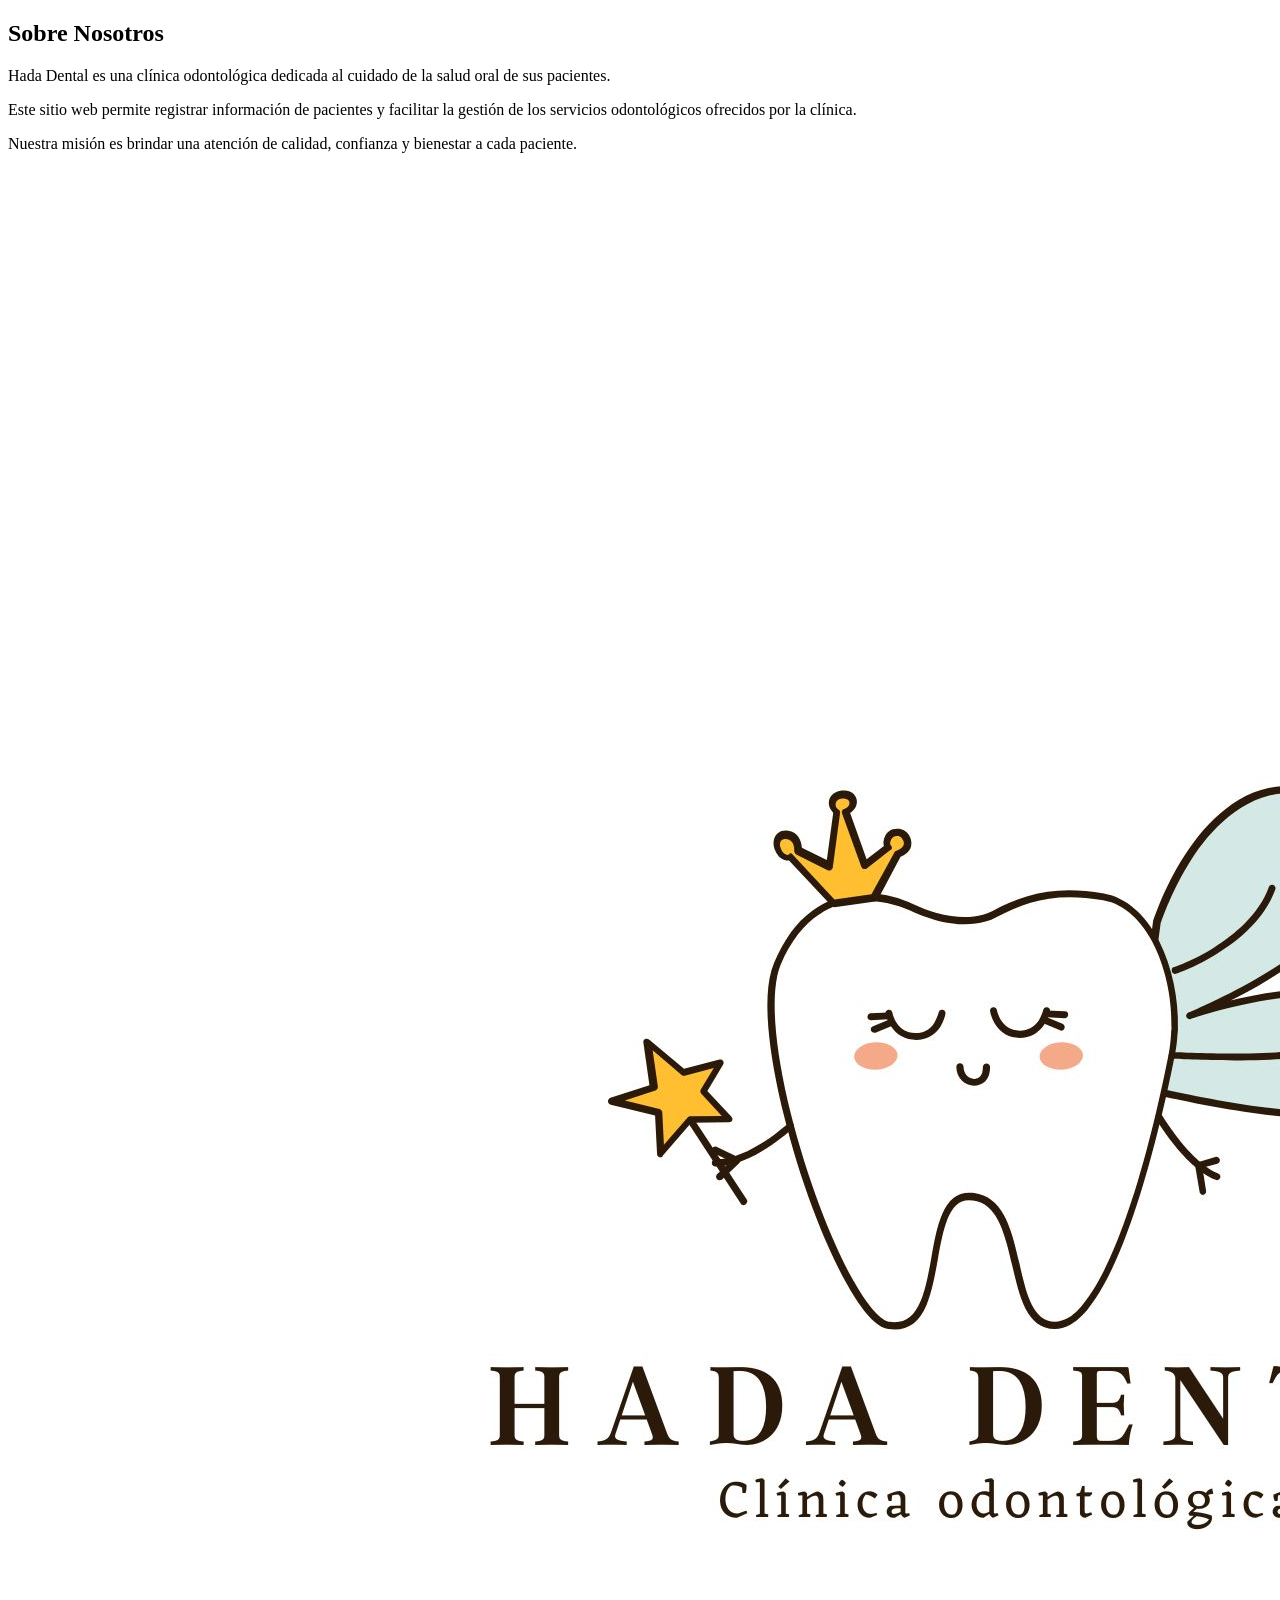
==== about.html @ bfdab43d "about y logo" ====
<!DOCTYPE html>
<html lang="es">


    <head>
        <meta charset="UTF-8">
        <meta name="viewport" content="width=device-width, initial-scale=1.0">
        <meta name="author" content="Sofía Giraldo López y Sara Isabel Suarez Londoño">
        <meta name="description" content="Sistema de registro de pacientes para clínica odontológica.">
        <title>Acerca de - Hada Dental</title>
    </head>


    <body>

        <section class="about-section">
            <h2>Sobre Nosotros</h2>
            <p>Hada Dental es una clínica odontológica dedicada al cuidado de la salud oral de sus pacientes.</p>
            <p>Este sitio web permite registrar información de pacientes y facilitar la gestión de los servicios odontológicos ofrecidos por la clínica.</p>
            <p>Nuestra misión es brindar una atención de calidad, confianza y bienestar a cada paciente.</p>
            <img src="logo_hada_dental.jpg" alt="Logo de Hada Dental">
        </section>


    </body>


</html>
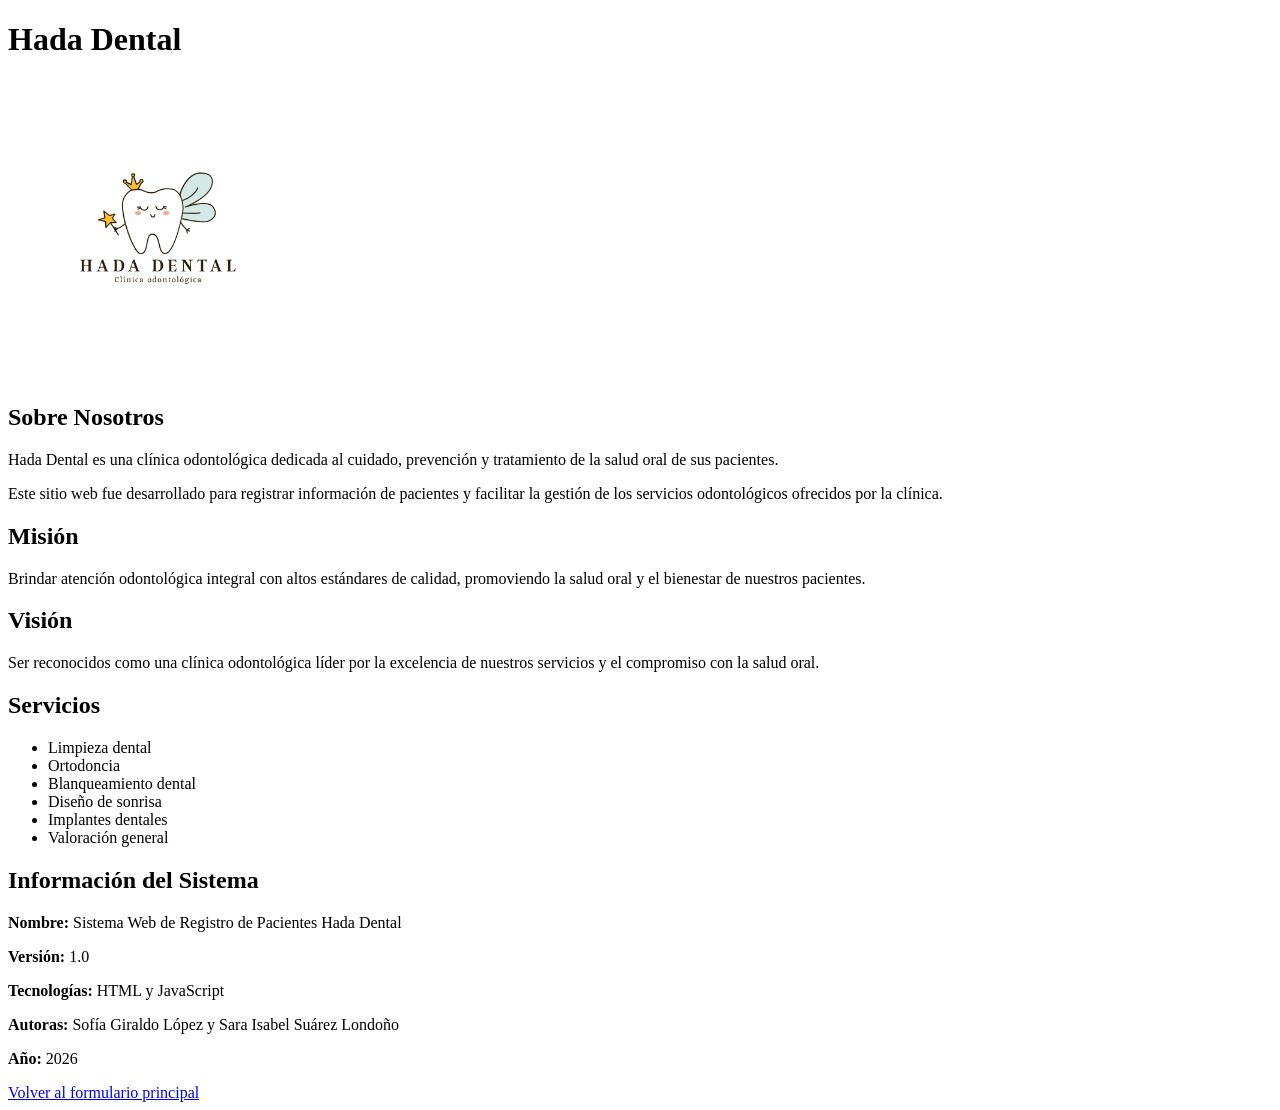
==== commit 86b5c4a9: ""Se agrega index y about del proyecto"" ====
--- a/about.html
+++ b/about.html
@@ -1,28 +1,62 @@
 <!DOCTYPE html>
 <html lang="es">
 
+<head>
+<meta name="viewport" content="width=device-width, initial-scale=1.0">
+<meta name="author" content="Sofía Giraldo López y Sara Isabel Suárez Londoño">
+<meta name="description" content="Sistema de registro de pacientes para la clínica odontológica Hada Dental">
+<title>Acerca de - Hada Dental</title>
+</head>
 
-    <head>
-        <meta charset="UTF-8">
-        <meta name="viewport" content="width=device-width, initial-scale=1.0">
-        <meta name="author" content="Sofía Giraldo López y Sara Isabel Suarez Londoño">
-        <meta name="description" content="Sistema de registro de pacientes para clínica odontológica.">
-        <title>Acerca de - Hada Dental</title>
-    </head>
+<body>
 
+<h1>Hada Dental</h1>
 
-    <body>
+<img src="logo_hada_dental.jpg" alt="Logo de Hada Dental" width="300">
 
-        <section class="about-section">
-            <h2>Sobre Nosotros</h2>
-            <p>Hada Dental es una clínica odontológica dedicada al cuidado de la salud oral de sus pacientes.</p>
-            <p>Este sitio web permite registrar información de pacientes y facilitar la gestión de los servicios odontológicos ofrecidos por la clínica.</p>
-            <p>Nuestra misión es brindar una atención de calidad, confianza y bienestar a cada paciente.</p>
-            <img src="logo_hada_dental.jpg" alt="Logo de Hada Dental">
-        </section>
+<h2>Sobre Nosotros</h2>
 
+<p>
+Hada Dental es una clínica odontológica dedicada al cuidado, prevención y tratamiento de la salud oral de sus pacientes.
+</p>
 
-    </body>
+<p>
+Este sitio web fue desarrollado para registrar información de pacientes y facilitar la gestión de los servicios odontológicos ofrecidos por la clínica.
+</p>
 
+<h2>Misión</h2>
+
+<p>
+Brindar atención odontológica integral con altos estándares de calidad, promoviendo la salud oral y el bienestar de nuestros pacientes.
+</p>
+
+<h2>Visión</h2>
+
+<p>
+Ser reconocidos como una clínica odontológica líder por la excelencia de nuestros servicios y el compromiso con la salud oral.
+</p>
+
+<h2>Servicios</h2>
+
+<ul>
+<li>Limpieza dental</li>
+<li>Ortodoncia</li>
+<li>Blanqueamiento dental</li>
+<li>Diseño de sonrisa</li>
+<li>Implantes dentales</li>
+<li>Valoración general</li>
+</ul>
+
+<h2>Información del Sistema</h2>
+
+<p><strong>Nombre:</strong> Sistema Web de Registro de Pacientes Hada Dental</p>
+<p><strong>Versión:</strong> 1.0</p>
+<p><strong>Tecnologías:</strong> HTML y JavaScript</p>
+<p><strong>Autoras:</strong> Sofía Giraldo López y Sara Isabel Suárez Londoño</p>
+<p><strong>Año:</strong> 2026</p>
+
+<a href="index.html">Volver al formulario principal</a>
+
+</body>
 
 </html>
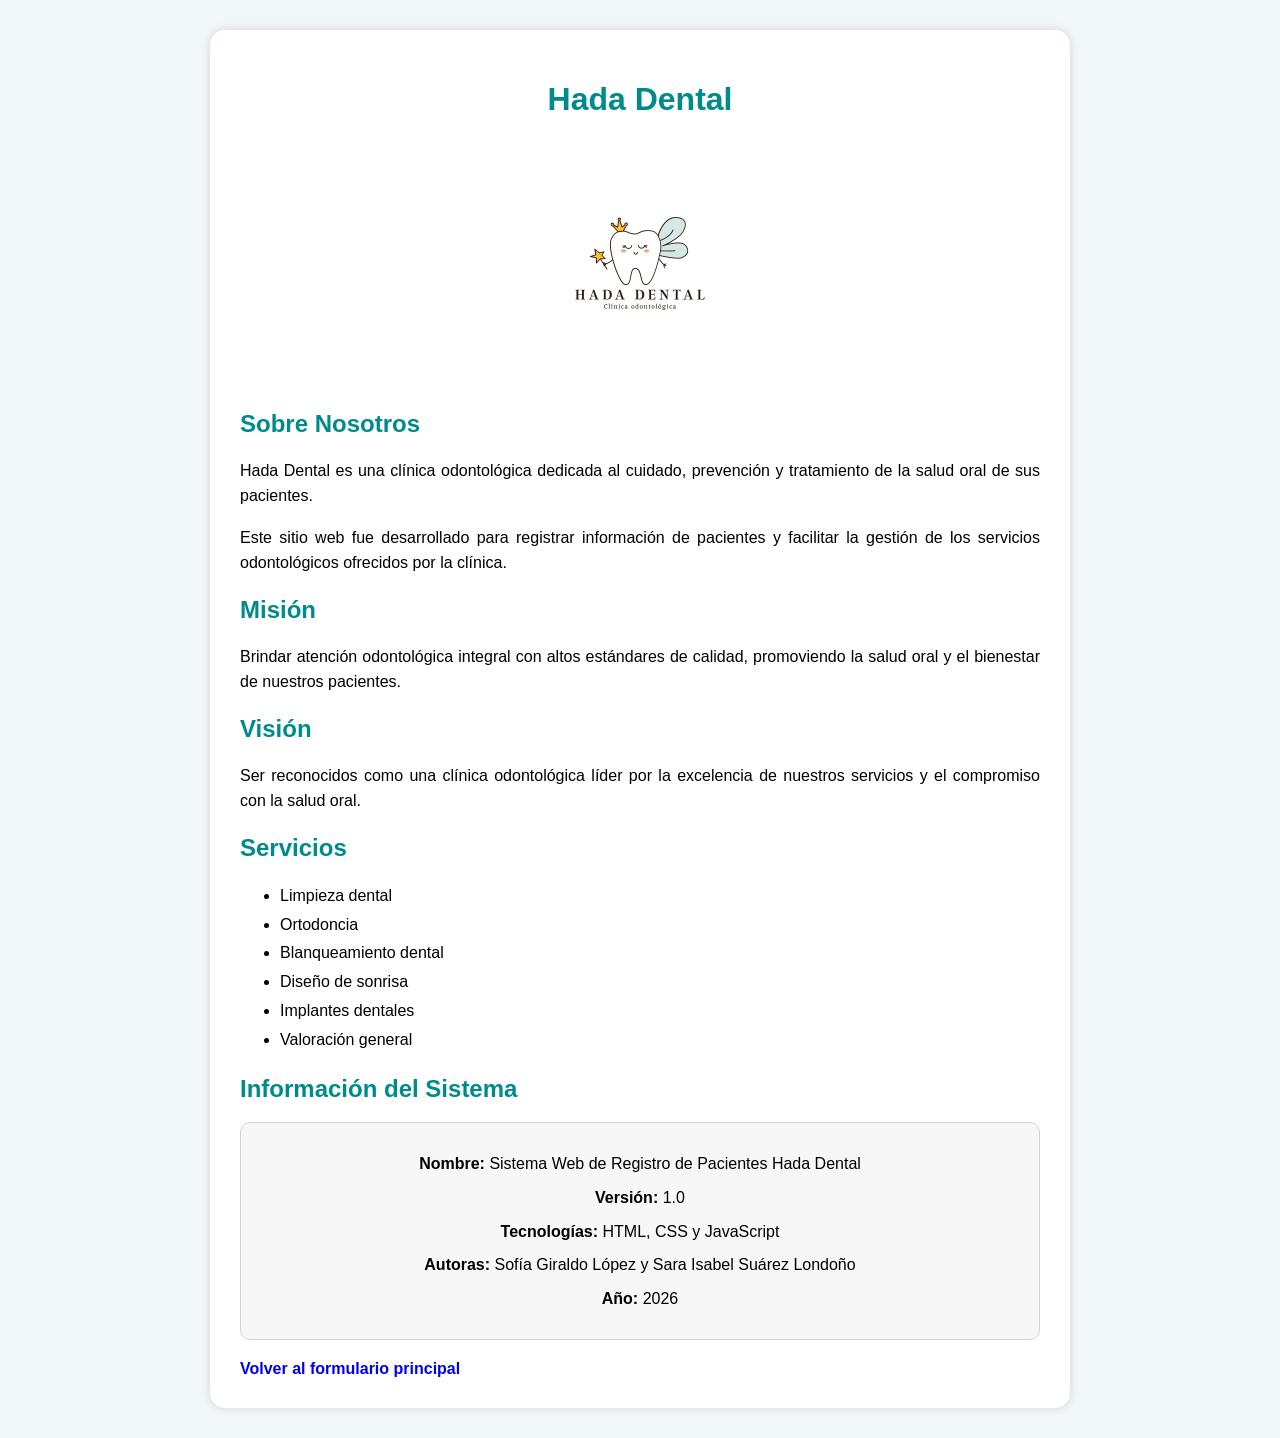
==== commit ab7fd09a: "Estilo mejorado" ====
--- a/about.html
+++ b/about.html
@@ -5,57 +5,70 @@
 <meta name="viewport" content="width=device-width, initial-scale=1.0">
 <meta name="author" content="Sofía Giraldo López y Sara Isabel Suárez Londoño">
 <meta name="description" content="Sistema de registro de pacientes para la clínica odontológica Hada Dental">
+
+<link rel="stylesheet" href="style.css">
+
 <title>Acerca de - Hada Dental</title>
 </head>
 
 <body>
 
-<h1>Hada Dental</h1>
+    <div class="contenedor-about">
 
-<img src="logo_hada_dental.jpg" alt="Logo de Hada Dental" width="300">
+        <h1>Hada Dental</h1>
 
-<h2>Sobre Nosotros</h2>
+        <img class="logo-about"
+        src="images/logo_hada_dental.jpg" 
+        alt="Logo de Hada Dental">
 
-<p>
-Hada Dental es una clínica odontológica dedicada al cuidado, prevención y tratamiento de la salud oral de sus pacientes.
-</p>
+        <h2>Sobre Nosotros</h2>
 
-<p>
-Este sitio web fue desarrollado para registrar información de pacientes y facilitar la gestión de los servicios odontológicos ofrecidos por la clínica.
-</p>
+        <p>
+            Hada Dental es una clínica odontológica dedicada al cuidado, prevención y tratamiento de la salud oral de sus pacientes.
+        </p>
 
-<h2>Misión</h2>
+        <p>
+            Este sitio web fue desarrollado para registrar información de pacientes y facilitar la gestión de los servicios odontológicos ofrecidos por la clínica.
+        </p>
 
-<p>
-Brindar atención odontológica integral con altos estándares de calidad, promoviendo la salud oral y el bienestar de nuestros pacientes.
-</p>
+        <h2>Misión</h2>
 
-<h2>Visión</h2>
+        <p>
+            Brindar atención odontológica integral con altos estándares de calidad, promoviendo la salud oral y el bienestar de nuestros pacientes.
+        </p>
 
-<p>
-Ser reconocidos como una clínica odontológica líder por la excelencia de nuestros servicios y el compromiso con la salud oral.
-</p>
+        <h2>Visión</h2>
 
-<h2>Servicios</h2>
+        <p>
+            Ser reconocidos como una clínica odontológica líder por la excelencia de nuestros servicios y el compromiso con la salud oral.
+        </p>
 
-<ul>
-<li>Limpieza dental</li>
-<li>Ortodoncia</li>
-<li>Blanqueamiento dental</li>
-<li>Diseño de sonrisa</li>
-<li>Implantes dentales</li>
-<li>Valoración general</li>
-</ul>
+        <h2>Servicios</h2>
 
-<h2>Información del Sistema</h2>
+        <ul>
+            <li>Limpieza dental</li>
+            <li>Ortodoncia</li>
+            <li>Blanqueamiento dental</li>
+            <li>Diseño de sonrisa</li>
+            <li>Implantes dentales</li>
+            <li>Valoración general</li>
+        </ul>
 
-<p><strong>Nombre:</strong> Sistema Web de Registro de Pacientes Hada Dental</p>
-<p><strong>Versión:</strong> 1.0</p>
-<p><strong>Tecnologías:</strong> HTML y JavaScript</p>
-<p><strong>Autoras:</strong> Sofía Giraldo López y Sara Isabel Suárez Londoño</p>
-<p><strong>Año:</strong> 2026</p>
+        <h2>Información del Sistema</h2>
 
-<a href="index.html">Volver al formulario principal</a>
+        <div class="info-sistema">
+
+            <p><strong>Nombre:</strong> Sistema Web de Registro de Pacientes Hada Dental</p>
+            <p><strong>Versión:</strong> 1.0</p>
+            <p><strong>Tecnologías:</strong> HTML, CSS y JavaScript</p>
+            <p><strong>Autoras:</strong> Sofía Giraldo López y Sara Isabel Suárez Londoño</p>
+            <p><strong>Año:</strong> 2026</p>
+        
+        </div>
+
+        <a href="index.html">Volver al formulario principal</a>
+    
+    </div>
 
 </body>
 
--- a/style.css
+++ b/style.css
@@ -0,0 +1,193 @@
+body{
+
+    font-family: Arial, sans-serif;
+
+    background-color: #f2f7fa;
+
+    margin: 0;
+
+    padding: 30px;
+
+}
+
+h1{
+
+    text-align: center;
+
+    color: #008b8b;
+
+}
+
+h2{
+
+    color: #008b8b;
+
+}
+
+a{
+
+    text-decoration: none;
+
+}
+
+form{
+
+    width: 700px;
+
+    margin: auto;
+
+    background-color: white;
+
+    padding: 30px;
+
+    border-radius: 15px;
+
+    box-shadow: 0 0 10px lightgray;
+
+}
+
+input[type="text"],
+
+input[type="number"],
+
+input[type="email"],
+
+input[type="password"],
+
+input[type="date"],
+
+input[list],
+
+select,
+
+textarea{
+
+    width: 100%;
+
+    padding: 8px;
+
+    margin-top: 5px;
+
+    margin-bottom: 15px;
+
+    box-sizing: border-box;
+
+}
+
+input[type="radio"],
+
+input[type="checkbox"]{
+
+    width: auto;
+
+    margin-right: 5px;
+
+}
+
+label{
+
+    margin-right: 15px;
+
+}
+
+.encabezado{
+    text-align: center;
+
+    margin-bottom: 20px;
+}
+
+.encabezado p{
+
+    font-size: 18px;
+
+}
+
+.encabezado a{
+
+    text-decoration: none;
+
+    font-weight: bold;
+
+}
+
+.encabezado img{
+
+    width: 120px;
+
+    height: auto;
+
+}
+
+.logo-about{
+
+    display: block;
+
+    width: 250px;
+
+    height: auto;
+
+    margin: auto;
+
+}
+
+.contenedor-about{
+
+    width: 800px;
+
+    margin: auto;
+
+    background-color: white;
+
+    padding: 30px;
+
+    border-radius: 15px;
+
+    box-shadow: 0 0 10px lightgray;
+
+}
+
+.contenedor-about p{
+
+    text-align: justify;
+
+    line-height: 1.6;
+
+}
+
+.contenedor-about ul{
+
+    line-height: 1.8;
+
+}
+
+.info-sistema{
+
+    background-color: #f7f7f7;
+
+    border: 1px solid lightgray;
+
+    border-radius: 10px;
+
+    padding: 20px;
+
+    margin-top: 10px;
+
+}
+
+.info-sistema p{
+
+    text-align: center;
+
+    margin: 8px 0;
+
+}
+
+.contenedor-about a{
+
+    display: inline-block;
+
+    margin-top: 20px;
+
+    font-weight: bold;
+    
+}
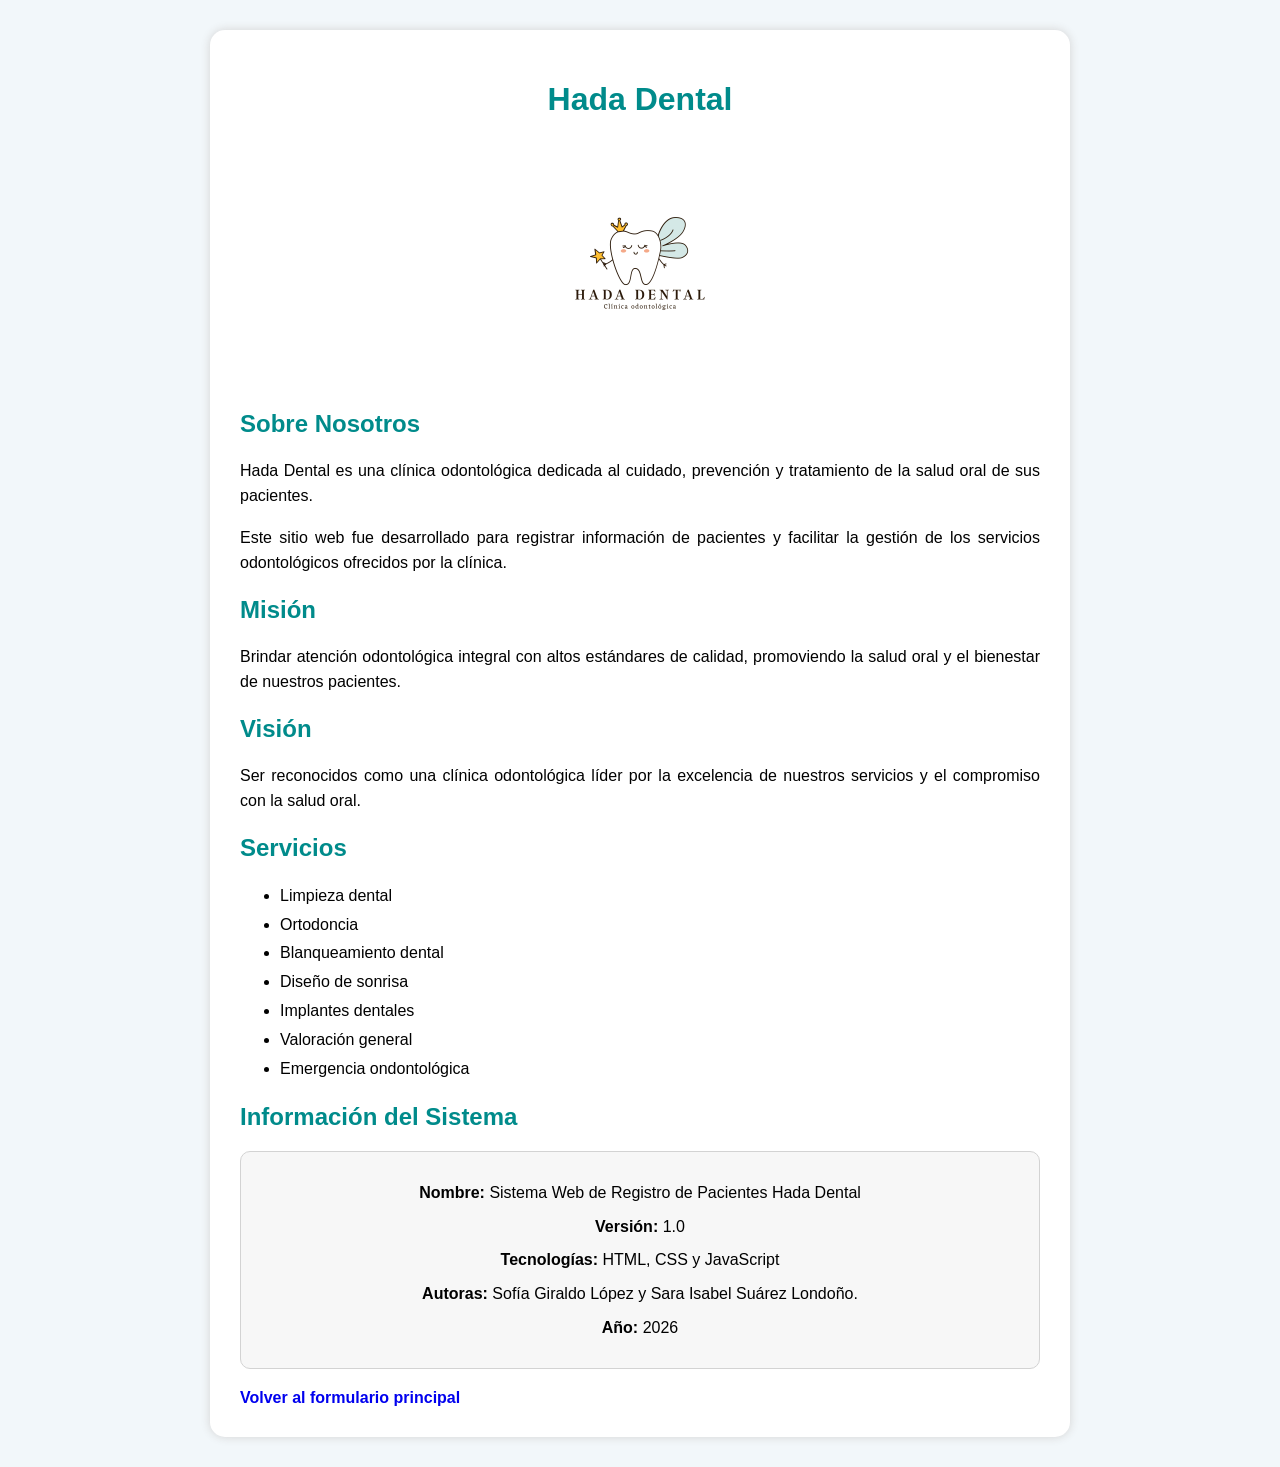
==== commit 21af3b06: "Validación de formulario" ====
--- a/about.html
+++ b/about.html
@@ -52,6 +52,8 @@
             <li>Diseño de sonrisa</li>
             <li>Implantes dentales</li>
             <li>Valoración general</li>
+            <li>Emergencia ondontológica</li>
+
         </ul>
 
         <h2>Información del Sistema</h2>
@@ -61,7 +63,7 @@
             <p><strong>Nombre:</strong> Sistema Web de Registro de Pacientes Hada Dental</p>
             <p><strong>Versión:</strong> 1.0</p>
             <p><strong>Tecnologías:</strong> HTML, CSS y JavaScript</p>
-            <p><strong>Autoras:</strong> Sofía Giraldo López y Sara Isabel Suárez Londoño</p>
+            <p><strong>Autoras:</strong> Sofía Giraldo López y Sara Isabel Suárez Londoño.</p>
             <p><strong>Año:</strong> 2026</p>
         
         </div>
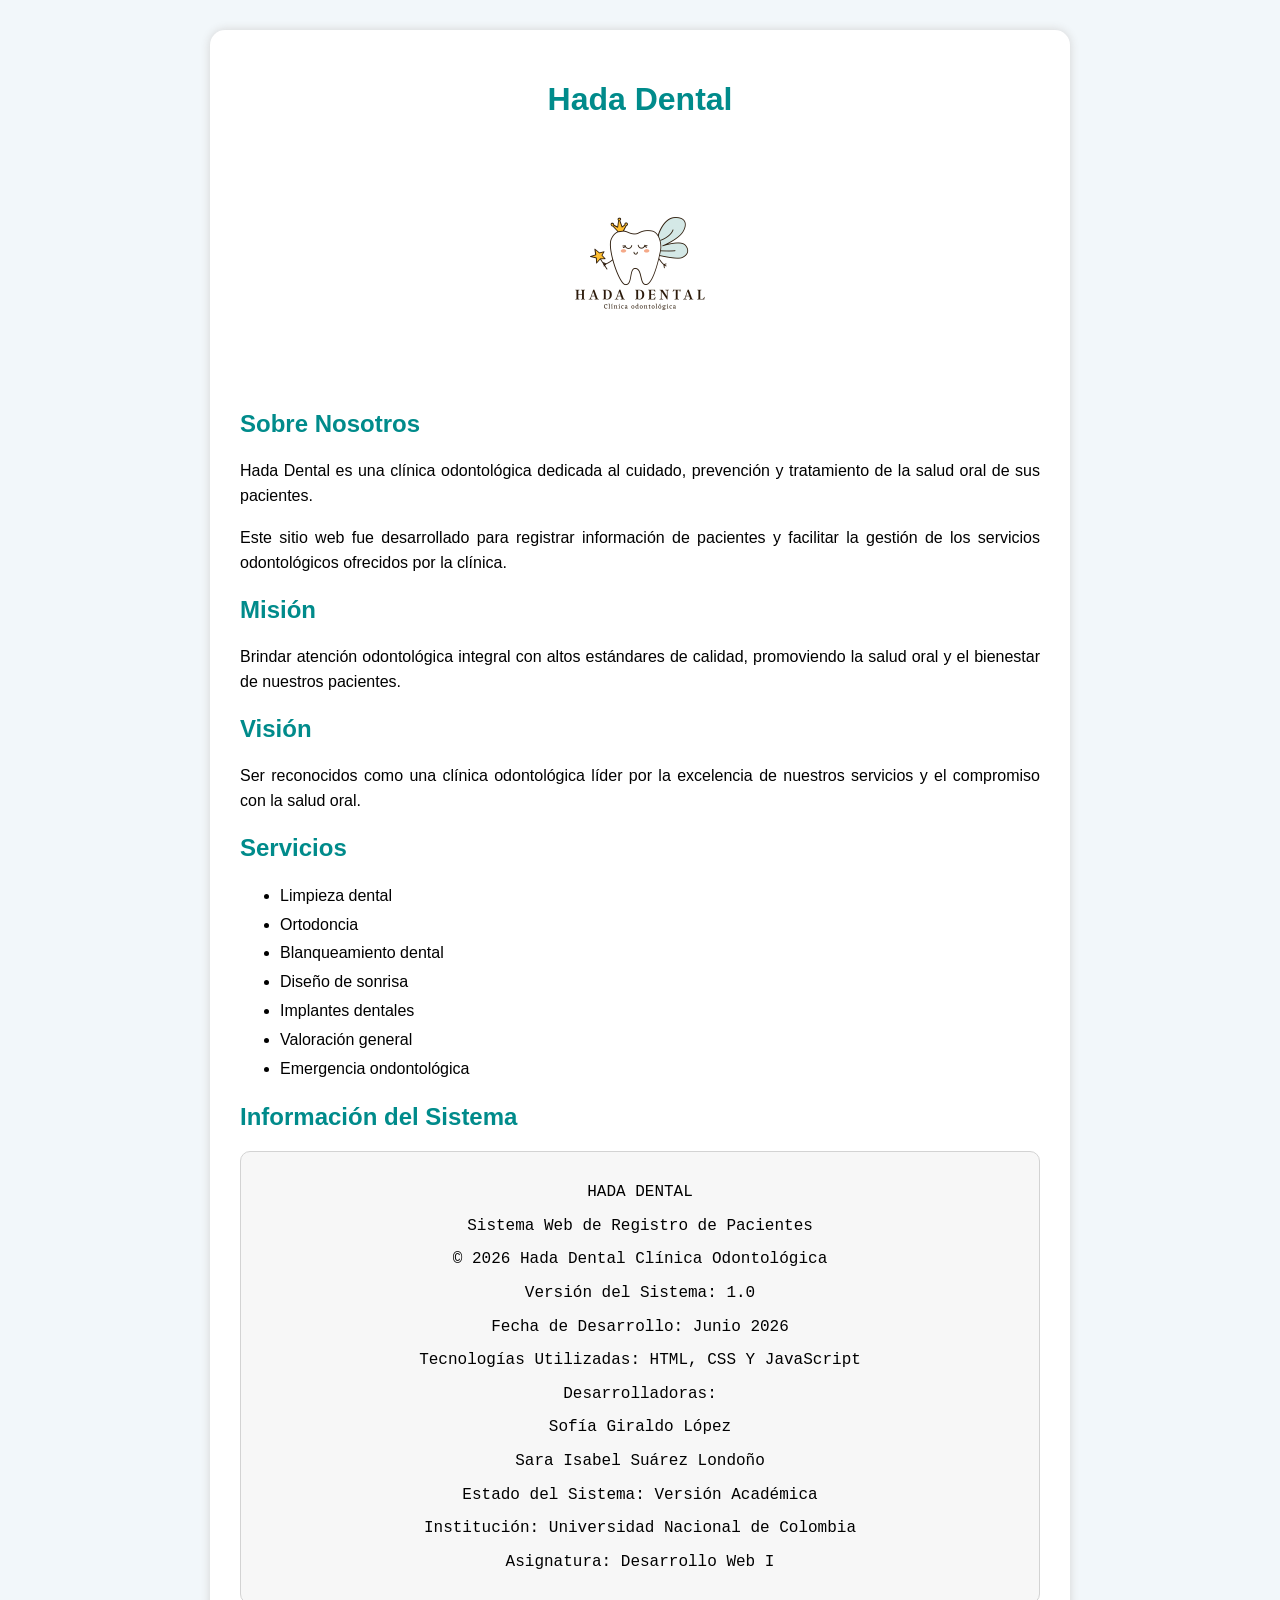
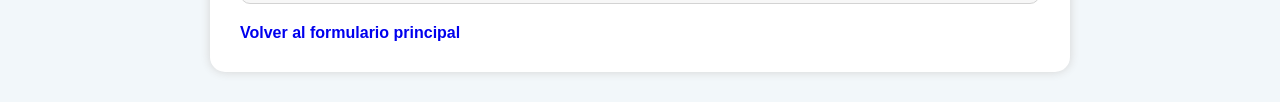
==== commit e18aba03: "Información del sistema mejorado" ====
--- a/about.html
+++ b/about.html
@@ -60,12 +60,23 @@
 
         <div class="info-sistema">
 
-            <p><strong>Nombre:</strong> Sistema Web de Registro de Pacientes Hada Dental</p>
-            <p><strong>Versión:</strong> 1.0</p>
-            <p><strong>Tecnologías:</strong> HTML, CSS y JavaScript</p>
-            <p><strong>Autoras:</strong> Sofía Giraldo López y Sara Isabel Suárez Londoño.</p>
-            <p><strong>Año:</strong> 2026</p>
-        
+            <p>HADA DENTAL</p>
+            <p>Sistema Web de Registro de Pacientes</p>
+            <p>© 2026 Hada Dental Clínica Odontológica</p>
+            <p>Versión del Sistema: 1.0</p>
+            <p>Fecha de Desarrollo: Junio 2026</p>
+            <p>Tecnologías Utilizadas: HTML, CSS Y JavaScript</p>
+
+            <p>Desarrolladoras:</p>
+            <p class="desarrolladoras">Sofía Giraldo López</p>
+            <p class="desarrolladoras">Sara Isabel Suárez Londoño</p>
+
+            <p>Estado del Sistema: Versión Académica</p>
+
+            <p>Institución: Universidad Nacional de Colombia</p>
+
+            <p>Asignatura: Desarrollo Web I</p>
+
         </div>
 
         <a href="index.html">Volver al formulario principal</a>
--- a/style.css
+++ b/style.css
@@ -161,6 +161,8 @@
 }
 
 .info-sistema{
+
+    font-family: 'Courier New', Courier, monospace;
 
     background-color: #f7f7f7;
 
@@ -190,4 +192,43 @@
 
     font-weight: bold;
     
+}
+
+
+
+#resumen_paciente{
+
+    width: 700px;
+    margin: 30px auto;
+
+}
+
+#resumen_paciente h2{
+
+    text-align: center;
+    color: #008b8b;
+
+}
+
+#resumen_paciente p{
+
+    background-color: white;
+    padding: 10px;
+    margin: 6px 0;
+    border-left: 5px solid #008b8b;
+    border-radius: 5px;
+    box-shadow: 0 0 5px lightgray;
+
+}
+
+#resumen_paciente strong{
+
+    color: #008b8b;
+
+}
+
+.desarrolladoras p{
+
+    margin: 1px 0;
+
 }
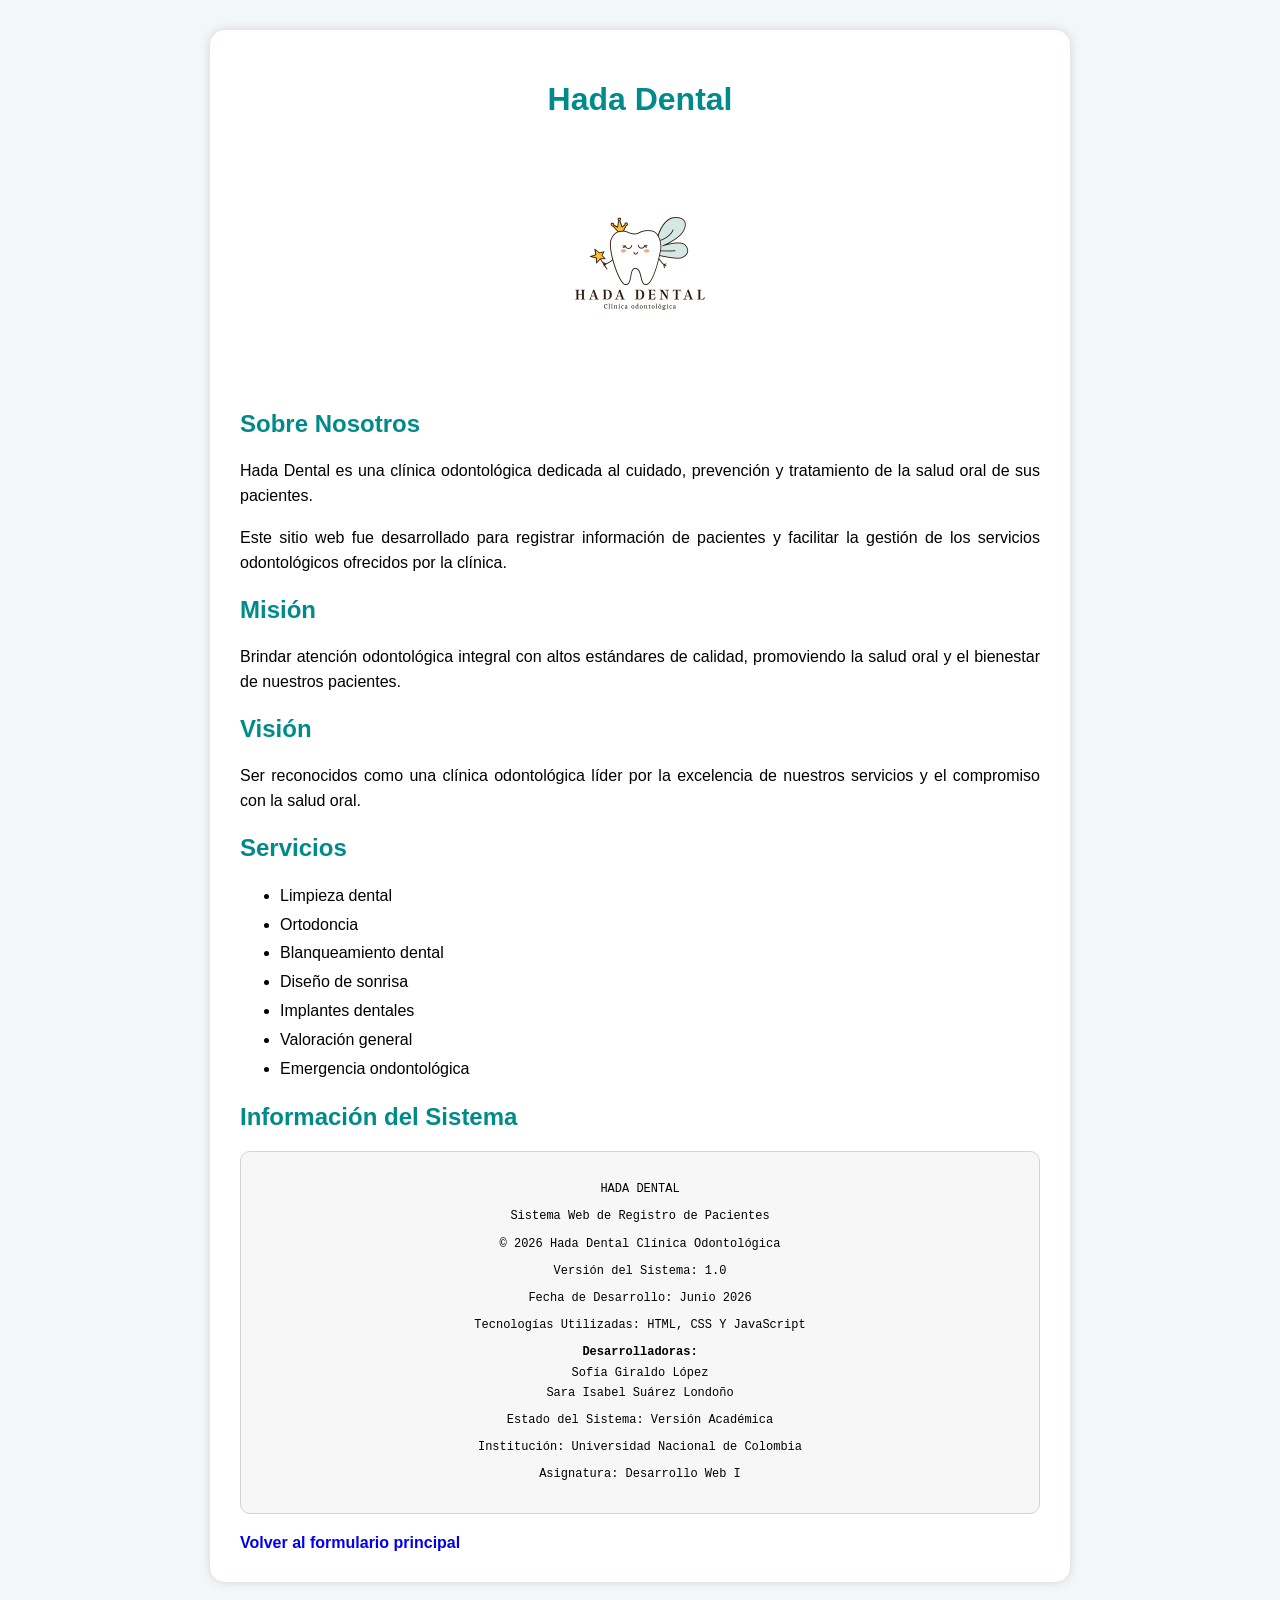
==== commit 6fc0a4b6: "Letra Info del SIstema" ====
--- a/about.html
+++ b/about.html
@@ -66,10 +66,16 @@
             <p>Versión del Sistema: 1.0</p>
             <p>Fecha de Desarrollo: Junio 2026</p>
             <p>Tecnologías Utilizadas: HTML, CSS Y JavaScript</p>
+            
+            <div class="desarrolladoras">
 
-            <p>Desarrolladoras:</p>
-            <p class="desarrolladoras">Sofía Giraldo López</p>
-            <p class="desarrolladoras">Sara Isabel Suárez Londoño</p>
+                <p><strong>Desarrolladoras:</strong></p>
+
+                <p>Sofía Giraldo López</p>
+
+                <p>Sara Isabel Suárez Londoño</p>
+
+            </div>
 
             <p>Estado del Sistema: Versión Académica</p>
 
--- a/style.css
+++ b/style.css
@@ -163,6 +163,8 @@
 .info-sistema{
 
     font-family: 'Courier New', Courier, monospace;
+
+    font-size: 12px;
 
     background-color: #f7f7f7;
 
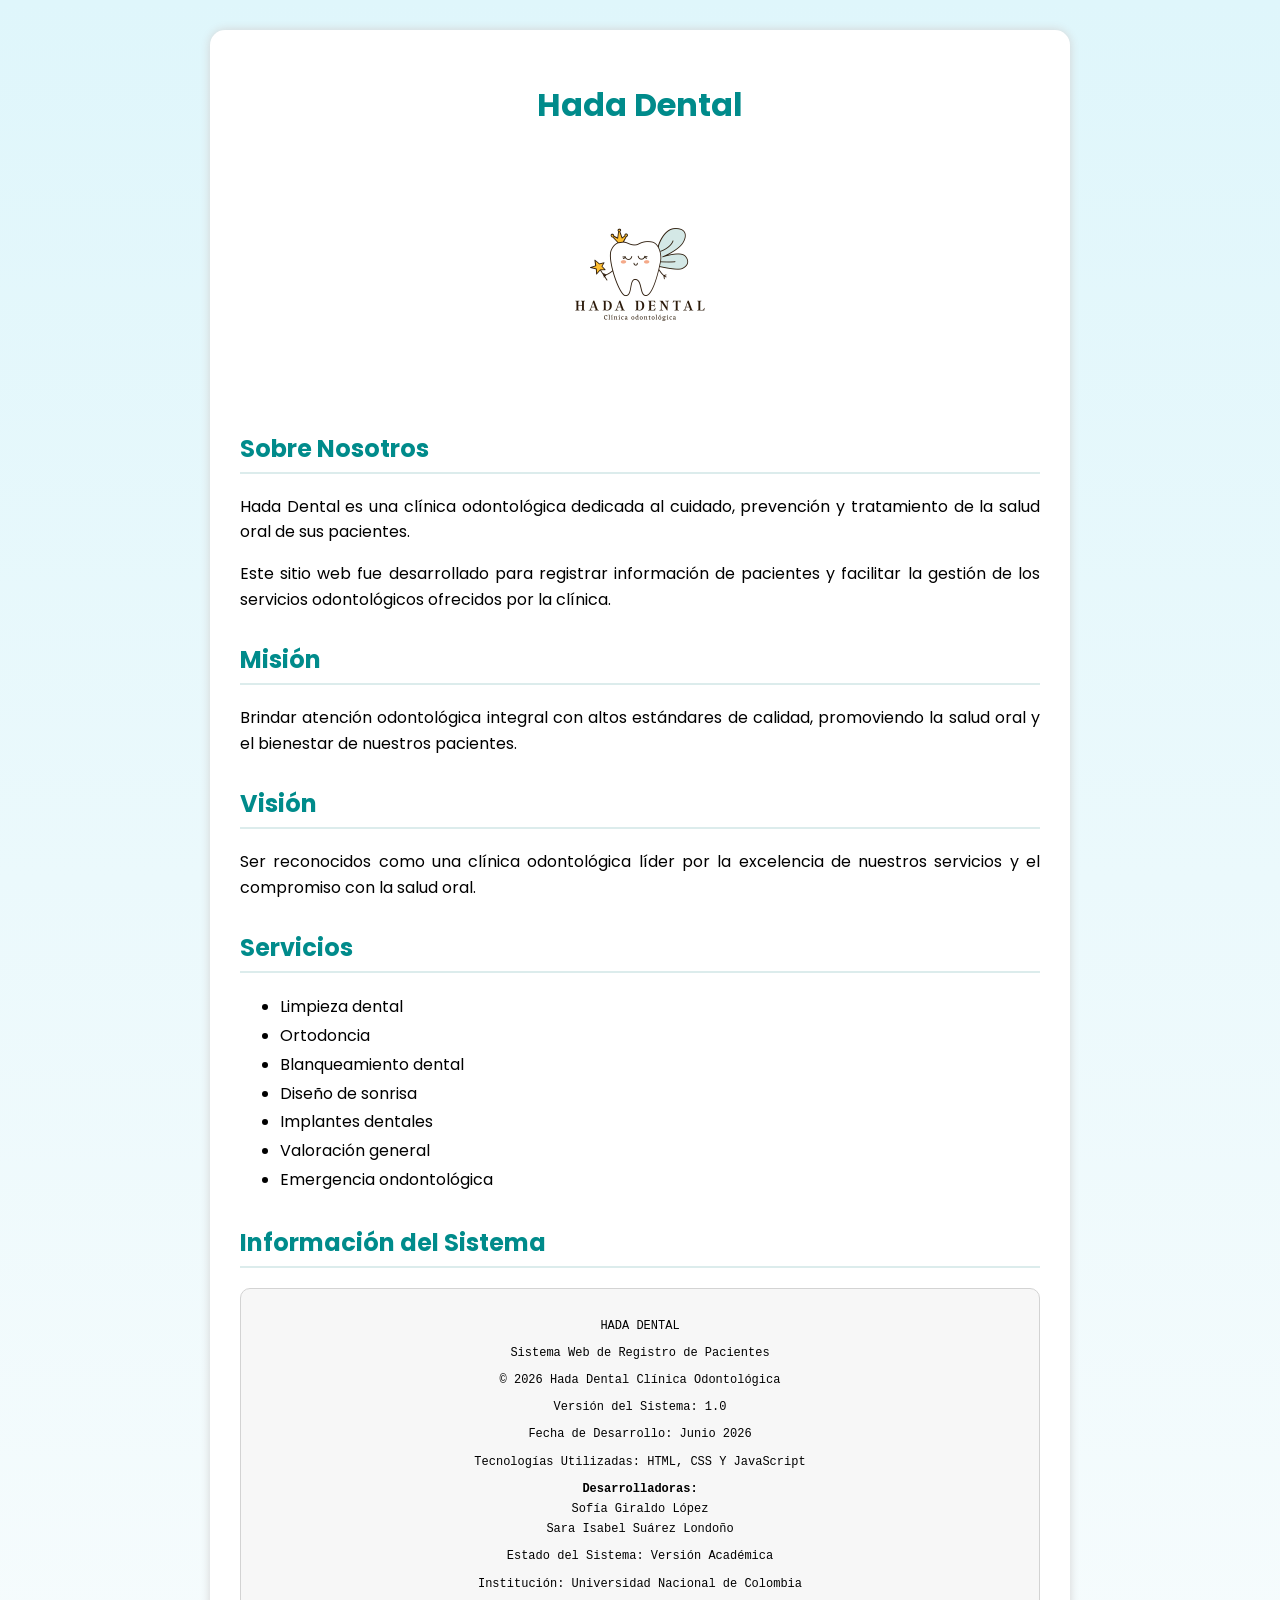
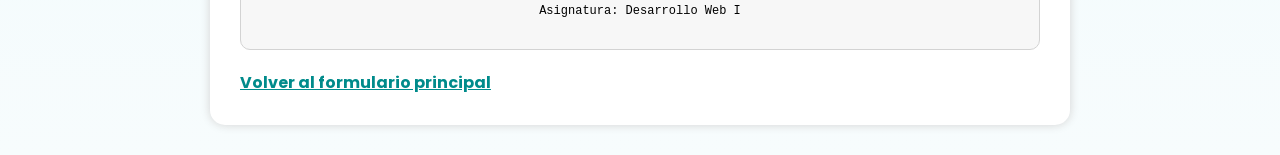
==== commit 33003ade: "Letra about" ====
--- a/about.html
+++ b/about.html
@@ -7,6 +7,13 @@
 <meta name="description" content="Sistema de registro de pacientes para la clínica odontológica Hada Dental">
 
 <link rel="stylesheet" href="style.css">
+
+<link rel="preconnect" href="https://fonts.googleapis.com">
+
+<link rel="preconnect" href="https://fonts.gstatic.com" crossorigin>
+
+<link href="https://fonts.googleapis.com/css2?family=Poppins:wght@400;600;700&display=swap" rel="stylesheet">
+
 
 <title>Acerca de - Hada Dental</title>
 </head>
--- a/style.css
+++ b/style.css
@@ -1,8 +1,21 @@
+:root{
+    --color-principal: #008b8b;
+    --color-secundario: #f2f7fa;
+    --color-blanco: #ffffff;
+    --color-borde: #d9e6e8;
+    --color-hover: #006d6d;
+    --sombra: 0 8px 20px rgba(0,0,0,.12);
+}
+
 body{
 
-    font-family: Arial, sans-serif;
-
-    background-color: #f2f7fa;
+    font-family: "Poppins", sans-serif;
+
+    background: linear-gradient(
+        to bottom,
+        #dff6fb,
+        #f7fcfd
+    );
 
     margin: 0;
 
@@ -14,125 +27,200 @@
 
     text-align: center;
 
-    color: #008b8b;
+    color: var(--color-principal);
 
 }
 
 h2{
 
-    color: #008b8b;
+    color: var(--color-principal);
+
+    border-bottom: 2px solid #dcecec;
+
+    padding-bottom: 6px;
+
+    margin-top: 30px;
 
 }
 
 a{
 
+    color: var(--color-principal);
+
+    font-weight: bold;
+
+    transition:.3s;
+
+}
+
+a:hover{
+
+    color: var(--color-hover);
+
+    text-decoration: underline;
+}
+
+form{
+
+    width: 90%;
+
+    max-width: 700px;
+
+    margin: auto;
+
+    background-color: white;
+
+    padding: 30px;
+
+    border-radius: 15px;
+
+    box-shadow: var(--sombra);
+
+    border: 1px solid #dcecec;
+
+    transition: .3s;
+
+}
+
+input[type="text"],
+input[type="number"],
+input[type="email"],
+input[type="password"],
+input[type="date"],
+input[list],
+select,
+textarea{
+
+    width: 100%;
+    padding: 8px;
+
+    border: 1px solid #cfdede;
+    border-radius:8px;
+
+    transition:.3s;
+
+    margin-top: 5px;
+    margin-bottom: 15px;
+
+    box-sizing: border-box;
+
+    background-color: #fcfefe;
+
+}
+
+input:focus,
+select:focus,
+textarea:focus{
+
+    border-color: var(--color-principal);
+
+    outline:none;
+
+    box-shadow: 0 0 6px rgba(0,139,139,.25);
+}
+
+input[type="radio"],
+input[type="checkbox"]{
+
+    width: auto;
+
+    margin-right: 5px;
+
+}
+
+input[type="submit"],
+input[type="reset"]{
+
+    background: var(--color-principal);
+    
+    color:white;
+
+    border:none;
+
+    padding:12px 22px;
+
+    border-radius:8px;
+
+    cursor:pointer;
+    
+    font-size:15px;
+
+    transition:.3s;
+
+    margin-right: 10px;
+}
+
+input[type="submit"]:hover,
+input[type="reset"]:hover{
+
+    background: var(--color-hover);
+
+    transform: translateY(-2px);
+}
+
+label{
+
+    margin-right: 15px;
+
+}
+
+.encabezado{
+
+    width: 90%;
+    max-width: 700px;
+
+    margin: 0 auto 30px auto;
+
+    background: white;
+
+    padding: 25px;
+
+    border-radius: 15px;
+
+    box-shadow: var(--sombra);
+
+    text-align: center;
+
+}
+
+.encabezado p{
+
+    font-size: 18px;
+
+}
+
+.encabezado a{
+
     text-decoration: none;
 
-}
-
-form{
-
-    width: 700px;
+    font-weight: bold;
+
+}
+
+.encabezado img{
+
+    width: 120px;
+
+    height: auto;
+
+}
+
+.logo-about{
+
+    display: block;
+
+    width: 250px;
+
+    height: auto;
 
     margin: auto;
 
-    background-color: white;
-
-    padding: 30px;
-
-    border-radius: 15px;
-
-    box-shadow: 0 0 10px lightgray;
-
-}
-
-input[type="text"],
-
-input[type="number"],
-
-input[type="email"],
-
-input[type="password"],
-
-input[type="date"],
-
-input[list],
-
-select,
-
-textarea{
-
-    width: 100%;
-
-    padding: 8px;
-
-    margin-top: 5px;
-
-    margin-bottom: 15px;
-
-    box-sizing: border-box;
-
-}
-
-input[type="radio"],
-
-input[type="checkbox"]{
-
-    width: auto;
-
-    margin-right: 5px;
-
-}
-
-label{
-
-    margin-right: 15px;
-
-}
-
-.encabezado{
-    text-align: center;
-
-    margin-bottom: 20px;
-}
-
-.encabezado p{
-
-    font-size: 18px;
-
-}
-
-.encabezado a{
-
-    text-decoration: none;
-
-    font-weight: bold;
-
-}
-
-.encabezado img{
-
-    width: 120px;
-
-    height: auto;
-
-}
-
-.logo-about{
-
-    display: block;
-
-    width: 250px;
-
-    height: auto;
-
-    margin: auto;
-
 }
 
 .contenedor-about{
 
-    width: 800px;
+    width: 90%;
+    max-width: 800px;
 
     margin: auto;
 
@@ -200,15 +288,25 @@
 
 #resumen_paciente{
 
-    width: 700px;
+    width: 90%;
+    max-width: 700px;
+
     margin: 30px auto;
 
+    background: white;
+
+    padding: 25px;
+
+    border-radius: 15px;
+
+    box-shadow: var(--sombra);
+
 }
 
 #resumen_paciente h2{
 
     text-align: center;
-    color: #008b8b;
+    color: var(--color-principal);
 
 }
 
@@ -217,7 +315,7 @@
     background-color: white;
     padding: 10px;
     margin: 6px 0;
-    border-left: 5px solid #008b8b;
+    border-left: 5px solid var(--color-principal);
     border-radius: 5px;
     box-shadow: 0 0 5px lightgray;
 
@@ -225,7 +323,7 @@
 
 #resumen_paciente strong{
 
-    color: #008b8b;
+    color: var(--color-principal);
 
 }
 
@@ -233,4 +331,41 @@
 
     margin: 1px 0;
 
+}
+
+.encabezado img,
+.logo-about{
+
+    transition: .3s;
+
+}
+
+.encabezado img:hover,
+.logo-about:hover{
+
+    transform:scale(1.05);
+
+}
+
+@media(max-width:768px){
+
+    body{
+
+        padding:15px;
+
+    }
+
+    h1{
+
+        font-size: 28px;
+
+    }
+
+    form,
+    .contenedor-about{
+
+        padding: 20px;
+
+    }
+
 }
